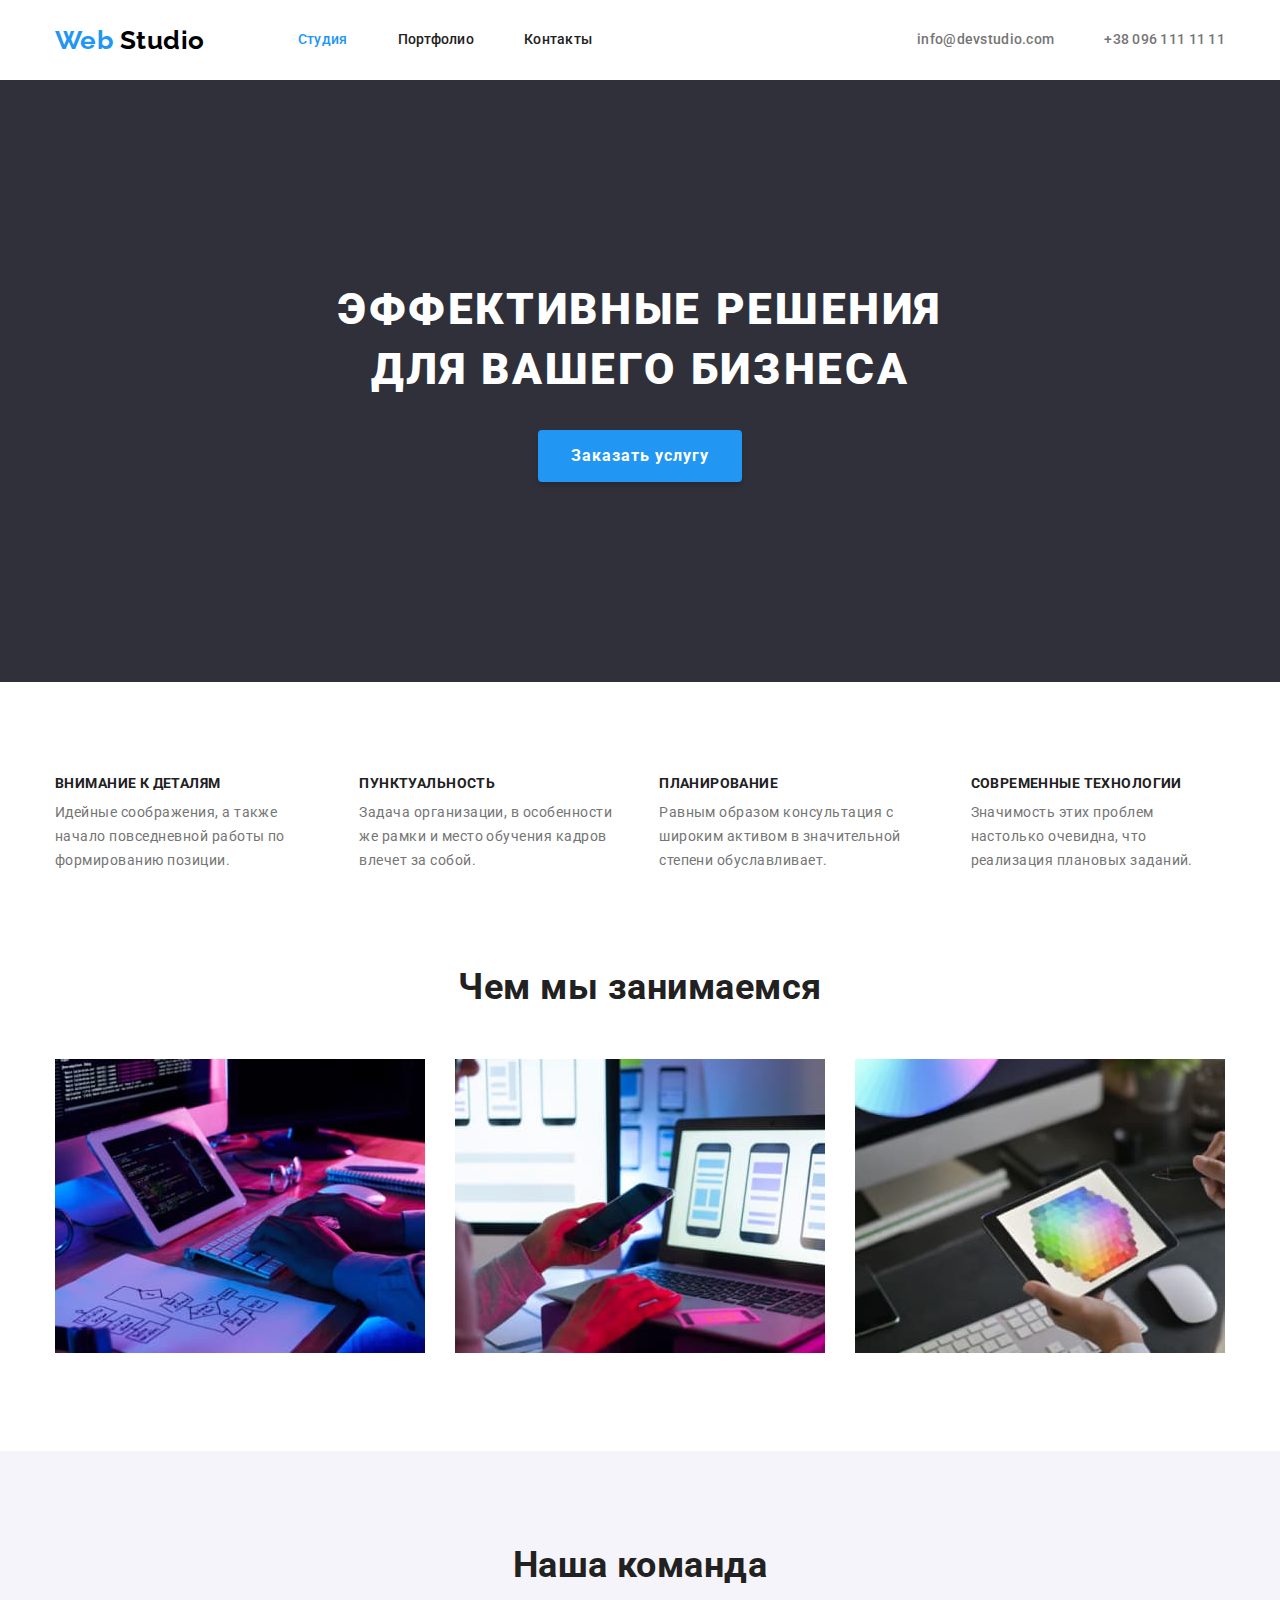
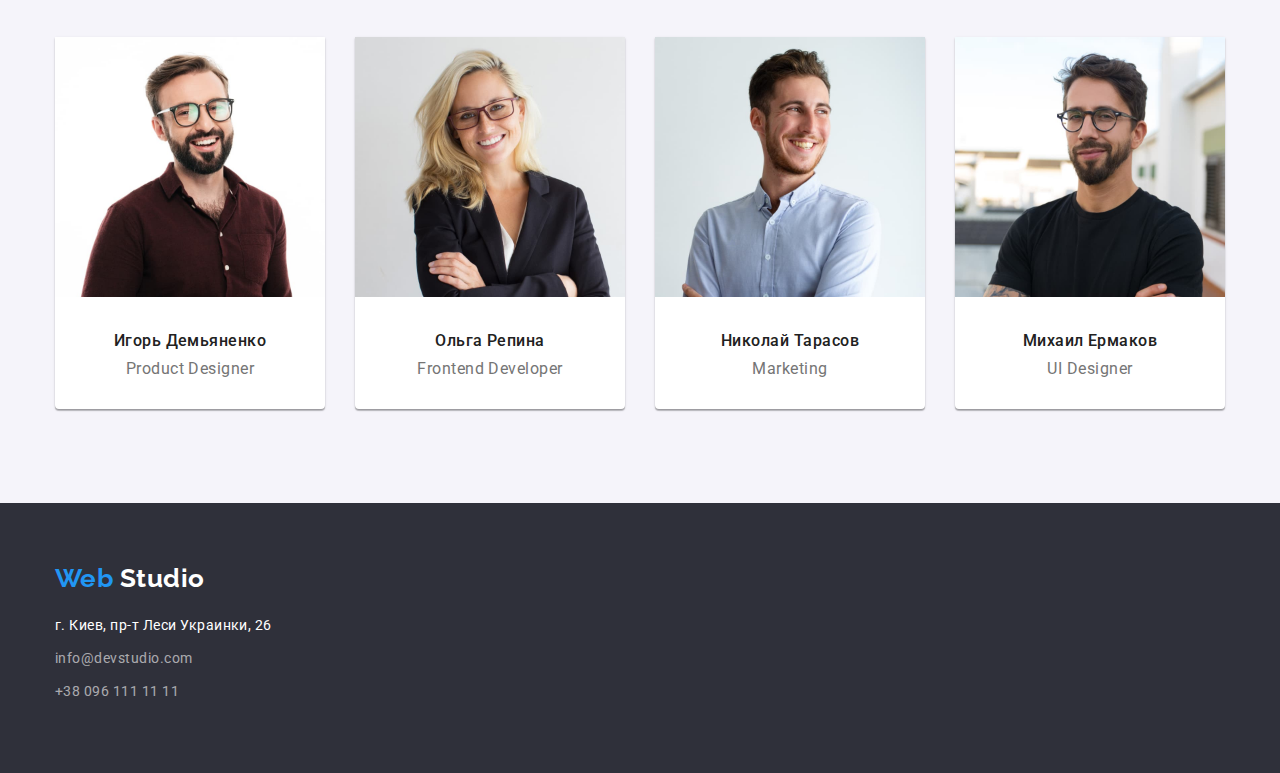
==== index.html @ 618e2d85 "Добавляет файлы с 3ДЗ" ====
<!DOCTYPE html>
<html lang="ru">
  <head>
    <meta charset="UTF-8" />
    <meta name="viewport" content="width=device-width, initial-scale=1.0" />
    <title>Document</title>
    <link href="https://fonts.googleapis.com/css2?family=Raleway:wght@700&family=Roboto:wght@400;500;700;900&display=swap"
      rel="stylesheet">
    <link rel="stylesheet" href="https://cdnjs.cloudflare.com/ajax/libs/modern-normalize/1.0.0/modern-normalize.min.css" />
    <link rel="stylesheet" href="./CSS/styles.CSS">
  </head>
  <body class="page">
    <header class="header">
      <div class="header-container">
        <nav class="nav">
          <a href="./index.html "class="logo-header"> <span class="logo-top">Web</span> Studio</a>
          <ul class="site-nav">
            <li class="item"><a href="./index.html" class="nav-link current">Студия</a></li>
            <li class="item"><a href="./portfolio.html" class="nav-link">Портфолио</a></li>
            <li class="item"><a href="#contacts" class="nav-link">Контакты</a></li>
          </ul>
        </nav>
        <ul class="contact-link">
          <li class="item"><a href="mailto:info@devstudio.com" class="link">info@devstudio.com</a></li>
          <li class="item"><a href="tel:+380961111111" class="link">+38 096 111 11 11</a></li>
        </ul>
      </div>
    </header>
    <main>
      <section class="hero">
        <div class="container">
          <h1 class="hero-title">Эффективные решения<br/>
           для вашего бизнеса
          </h1>
          <a class="hero-button" href ="#">Заказать услугу</a>
        </div>
      </section>

      <section class="section-advantages">
        <div class="container">
        <ul class="feature-list">
          <li class="list">
            <h3 class="advantages">Внимание к деталям</h3>
            <p class="description">
              Идейные соображения, а также начало повседневной работы по
              формированию позиции.
            </p>
          </li>
          <li class="list">
            <h3 class="advantages">Пунктуальность</h3>
            <p class="description">
              Задача организации, в особенности же рамки и место обучения кадров
              влечет за собой.
            </p>
          </li>
          <li class="list">
            <h3 class="advantages">Планирование</h3>
            <p class="description">
              Равным образом консультация с широким активом в значительной
              степени обуславливает.
            </p>
          </li>
          <li class="list">
            <h3 class="advantages">Современные технологии</h3>
            <p class="description">
              Значимость этих проблем настолько очевидна, что реализация
              плановых заданий.
            </p>
          </li>
        </ul>
        </div>
      </section>
      <section class="what-we-do">
        <div class="container">
          <h2 class="our-work">Чем мы занимаемся</h2>
          <ul class="what-we-do-list">
            <li class="do-list"><img src="images/box1.jpg" alt="" width="370" /></li>
            <li class="do-list"><img src="images/box2.jpg" alt="" width="370" /></li>
            <li class="do-list"><img src="images/box3.jpg" alt="" width="370" /></li>
          </ul>
        </div>
      </section>
      <section class="section">
        <div class="container">
          <h2 class="our-team">Наша команда</h2>
          <ul class="team-list">
            <li class="list-item">
              <img src="images/img1.jpg" alt="" width="270" />
              <h2 class="name">Игорь Демьяненко</h2>
              <p lang="en" class="occupation">Product Designer</p>
            </li>
            <li class="list-item">
              <img src="images/img2.jpg" alt="" width="270" />
              <h2 class="name">Ольга Репина</h2>
              <p lang="en" class="occupation">Frontend Developer</p>
            </li>
            <li class="list-item">
              <img src="images/img3.jpg" alt="" width="270" />
              <h2 class="name">Николай Тарасов</h2>
              <p lang="en" class="occupation" >Marketing</p>
            </li>
            <li class="list-item">
              <img src="images/img4.jpg" alt="" width="270" />
              <h2 class="name">Михаил Ермаков</h2>
              <p lang="en" class="occupation">UI Designer</p>
            </li>
          </ul>
        </div>
      </section>
    </main>
    <footer class="footer">
      <div class="container">
        <a href="./index.html" class="logo-footer"> <span class="logo-top">Web</span> Studio</a>
        <address id="contacts">
          <ul class="contacts">
            <li class="contacts-list">
              <a class="location"
                href="https://goo.gl/maps/aVtXi99z7HmTE2qQ6"
                target="_blank"
                rel="noopener noreferer"
                >г. Киев, пр-т Леси Украинки, 26
              </a>
            </li>
            <li class="contacts-list"><a href="mailto:info@devstudio.com"class="link">info@devstudio.com</a></li>
            <li class="contacts-list"><a href="tel:+380961111111"class="link">+38 096 111 11 11</a></li>
          </ul>
          </div>
        </address>
    </footer>
  </body>
</html>
---- CSS/styles.CSS ----
/* цвет основного текста #212121*/
/* вторичный цвет #757575 */
/*белый #FFFFFF*/
/*акцент #2196F3; #000000; rgba(255, 255, 255, 0.6);*/
/* основной цвет фона #e5e5e5*/
/* вторичный цвет фона #2F303A; #F5F4FA; #FFFFFF */
/* body */
:root {
  --primary-text-color: #212121;
  --title-text-color: #757575;
  --accent-text-first: #2196f3;
  --accent-text-second: #000000;
  --accent-text-third: rgba(255, 255, 255, 0.6);
  --primari-background-color: #e5e5e5;
  --title-background-color: #2f303a;
  --accent-background-color: #f5f4fa;
  --wite: #ffffff;
}
html {
  box-sizing: border-box;
}

*,
*::before,
*::after {
  box-sizing: inherit;
}
h1,
h2,
h3,
h4,
h5,
h6 {
  color: var(--primary-text-color);
  font-weight: 700;
  margin-top: 0;
  margin-bottom: 0;
}

a {
  text-decoration: none;
}
ul {
  list-style: none;
  padding: 0;
  padding-inline-start: 0px;
  margin-top: 0px;
  margin-bottom: 0px;
}

li {
  padding-inline-start: 0px;
  list-style-type: none;
}

p {
  margin-top: 0;
  margin-bottom: 0;
}

/* body */

.page {
  background-color: var(--wite);
  color: var(--primary-text-color);
  font-family: Roboto, sans-serif;
  letter-spacing: 0.03em;
}

/* header */

.header {
  background-color: var(--wite);
}
.header-container,
.container {
  margin-left: auto;
  margin-right: auto;
  width: 1200px;
  padding-left: 15px;
  padding-right: 15px;
}
.header-container {
  display: flex;
  align-items: center;
}

.nav {
  display: flex;
  align-items: center;
}
/* logo header */

.logo-header {
  display: inline-block;
  color: var(--accent-text-second);
  font-family: Raleway, sans-serif;
  font-weight: 700;
  font-size: 26px;
  line-height: 1.19;
  text-decoration: none;
}
.logo-top {
  color: var(--accent-text-first);
}
.site-nav,
.contact-link {
  font-family: Roboto;
  font-weight: 500;
  font-size: 14px;
  line-height: 1.14;
  letter-spacing: 0.02em;
}

.site-nav {
  display: flex;
  margin-left: 93px;
}
.site-nav .item {
}
.site-nav .item + .item {
  margin-left: 50px;
}
.site-nav a:hover,
.site-nav a:focus {
  color: var(--accent-text-first);
}

.nav-link {
  color: var(--primary-text-color);
  padding-top: 32px;
  padding-bottom: 32px;
  display: block;
}

.nav-link.current {
  color: var(--accent-text-first);
}
.contact-link {
  display: flex;
  margin-left: auto;
}
.contact-link .item + .item {
  margin-left: 50px;
}
.contact-link .link {
  color: var(--title-text-color);
  text-decoration: none;
}
.contact-link a:hover,
.contact-link a:focus {
  color: var(--accent-text-first);
}
/* hero */
.hero,
.footer {
  background-color: var(--title-background-color);
}
.hero {
  margin-top: 0px;
  text-align: center;
}
.hero-title,
.hero-button {
  color: var(--wite);
  text-align: center;
}
.hero-title {
  font-family: Roboto;
  font-weight: 900;
  font-size: 44px;
  line-height: 1.36;
  letter-spacing: 0.06em;
  text-transform: uppercase;
  margin-bottom: 30px;
  padding-top: 200px;
}
.hero-button {
  display: inline-block;
  background-color: var(--accent-text-first);
  font-family: Roboto;
  font-weight: 700;
  font-size: 16px;
  line-height: 1.87;
  letter-spacing: 0.06em;
  min-width: 200px;
  padding: 10px 32px;
  margin-bottom: 200px;
  border: 1px solid transparent;
  box-shadow: 0px 4px 4px rgba(0, 0, 0, 0.15);
  border-radius: 4px;
}
.hero-button:hover,
.hero-button:focus {
}
/* section */

/* section advantages */
.section-advantages{
  padding-top: 94px;
  padding-bottom: 94px;
}
p {
  color: var(--title-text-color);
}
.feature-list {
  display: flex;
}
.list {
  margin-right: 30px;
}
.list:last-child {
  margin-right: 0px;
}
.advantages {
  font-family: Roboto;
  font-weight: 700;
  font-size: 14px;
  line-height: 1.14;
  letter-spacing: 0.03em;
  text-transform: uppercase;
  margin-top: 0;
  margin-bottom: 10px;
}
.description {
  font-family: Roboto;
  font-weight: 400;
  font-size: 14px;
  line-height: 1.71;
  margin-top: 0;
  margin-bottom: 0;
}
/* section what-we-do */
.what-we-do{
  padding-bottom: 94px ;
}
.what-we-do-list {
  display: flex;
}
.do-list {
  margin-right: 30px;
}
.do-list:last-child {
  margin-right: 0px;
}
/* our-team */
.section {
  background-color: var(--accent-background-color);
  padding-top: 94px;
  padding-bottom: 94px;
}
.our-work,
.our-team {
  font-family: Roboto;
  font-weight: 700;
  font-size: 36px;
  line-height: 1.16;
  text-align: center;
  margin-bottom: 50px;
}

.team-list {
  display: flex;
}
.list-item {
  margin-right: 30px;
  text-align: center;
  background-color: var(--wite);
  box-shadow: 0px 1px 3px rgba(0, 0, 0, 0.12), 0px 1px 1px rgba(0, 0, 0, 0.14),
    0px 2px 1px rgba(0, 0, 0, 0.2);
  border-radius: 0px 0px 4px 4px;
}
.team-list:last-child {
  margin-right: 0px;
}
.name {
  font-family: Roboto;
  font-weight: 500;
  font-size: 16px;
  line-height: 1.18;
  padding-top: 30px;
  margin-bottom: 10px;

}
.occupation {
  font-family: Roboto;
  font-weight: 400;
  font-size: 16px;
  line-height: 1.18;
  margin-bottom: 30px;
}

/* footer */
.footer{
  padding-top: 60px;
  padding-bottom: 60px;
}
.logo-footer,
.location {
  color: var(--wite);
  text-decoration: none;
}
.logo-footer {
  font-family: Raleway;
  font-weight: 700;
  font-size: 26px;
  line-height: 1.19;
  display: block;
  margin-bottom: 20px;
}
.contacts-list {
  margin-bottom: 9px;
}
.contacts:last-child {
  margin-bottom: 0px;
}
.contacts {
  font-family: Roboto;
  font-style: normal;
  font-weight: 400;
  font-size: 14px;
  line-height: 1.71;
}
.link {
  color: var(--accent-text-third);
  text-decoration: none;
}
/* Портфолио */

.portfolio {
  padding-top: 100px;
  border-top: 1px solid #ececec;
}
.portfolio-title {
  display: none;
}
.portfolio-nav-list {
  display: flex;
  margin-bottom: 56px;
  justify-content: center;

}

button,
button:active,
button:focus {
  outline: none;
  border: none;
}

.portfolio-nav-list button:hover,
.portfolio-nav-list button:focus {
  background-color: var(--accent-text-first);
  color: var(--wite);
  box-shadow: 0px 3px 1px rgba(0, 0, 0, 0.1), 0px 1px 2px rgba(0, 0, 0, 0.08),
    0px 2px 2px rgba(0, 0, 0, 0.12);
  border-radius: 4px;
}
.portfolio-nav-list .list-btn + .list-btn {
  margin-left: 8px;
}

.portfolio-btn {
  font-family: Roboto, sans-serif;
  font-weight: 500;
  font-size: 16px;
  line-height: 1.62em;
  text-align: center;
  letter-spacing: 0.03em;
  background-color: var(--accent-background-color);
  padding: 6px 22px;
  border-radius: 4%;
}
/* work-examples */
.work-examples {
  display: flex;
  flex-wrap: wrap;
  mar
}
.item-work {
  width: 370px;
  margin-right: 30px;
  margin-bottom: 30px;
  background-color: var(--wite);
  border: 1px solid #eeeeee;
  box-sizing: border-box;
}
.item-work:nth-child(3n) {
  margin-right: 0px;
}
.item-work:nth-last-child(-n + 3) {
  margin-bottom: 94px;
}
.option-container{
  padding-top: 20px;
  padding-left: 24px;
  padding-bottom: 20px;
}

.option-name {
  font-family: Roboto;
  font-weight: 700;
  font-size: 18px;
  line-height: 2;
  letter-spacing: 0.06em;
  margin-bottom: 4px;
}
.option {
  font-family: Roboto;
  font-weight: 400;
  font-size: 16px;
  line-height: 1.87;


  color: var(--title-text-color);
}
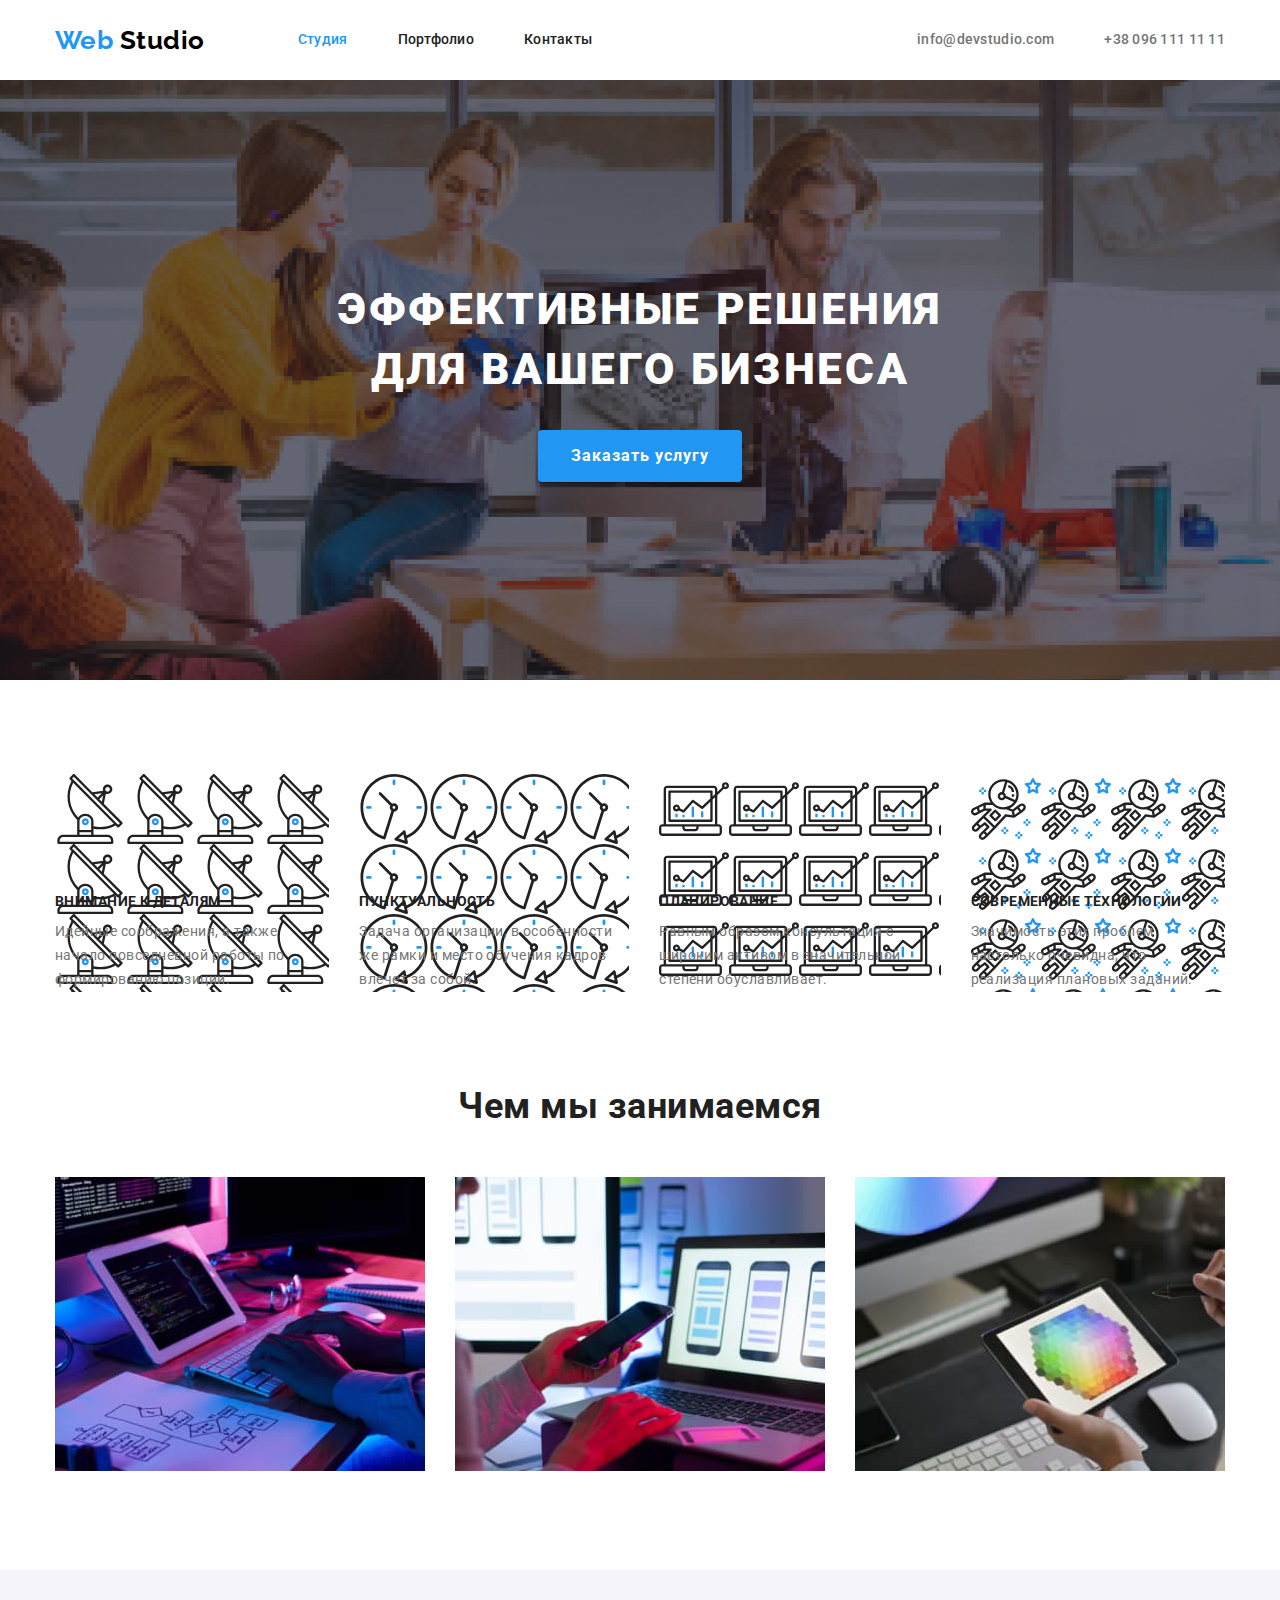
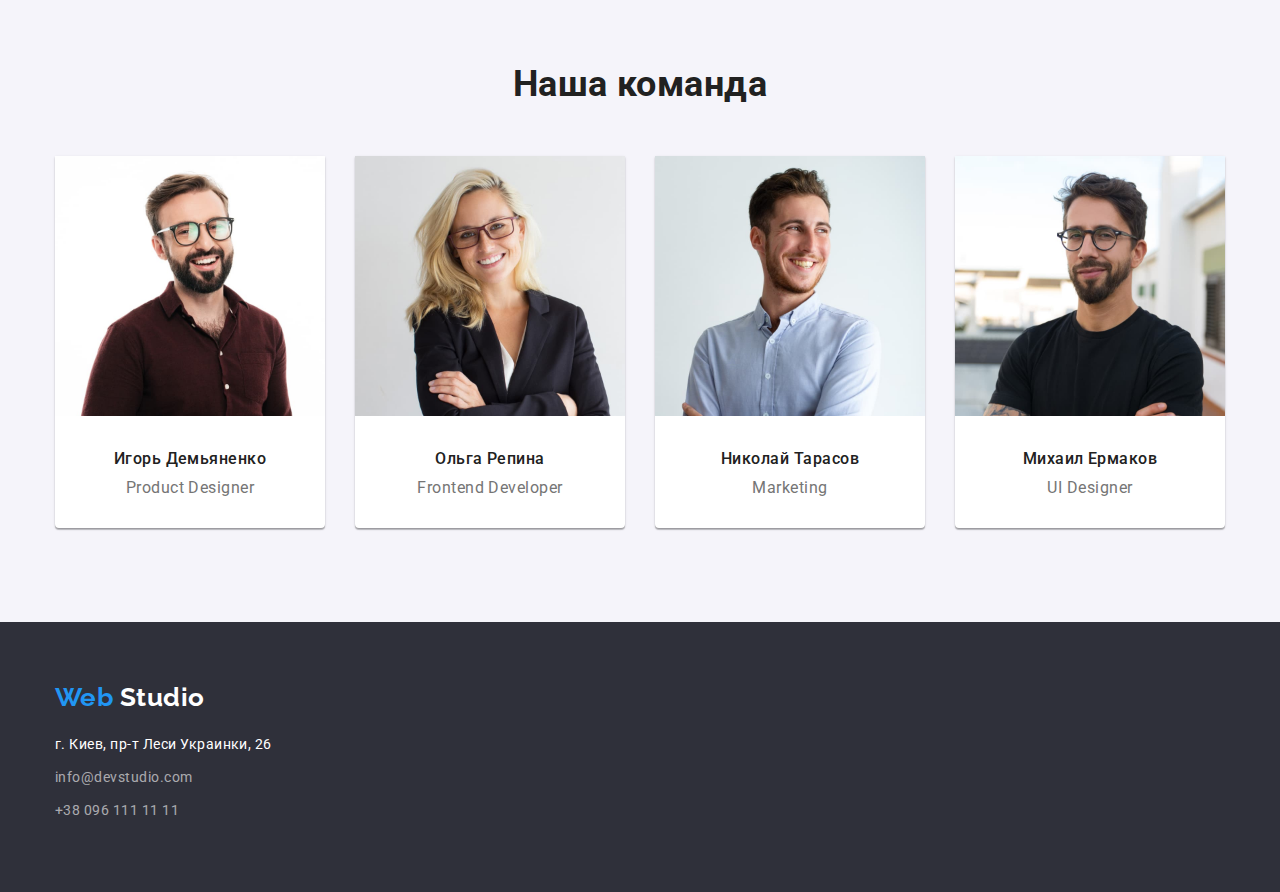
==== commit 3b1898cf: "Добавляет иконки под героем" ====
--- a/index.html
+++ b/index.html
@@ -28,7 +28,7 @@
     </header>
     <main>
       <section class="hero">
-        <div class="container">
+        <div class="overlay">
           <h1 class="hero-title">Эффективные решения<br/>
            для вашего бизнеса
           </h1>
@@ -38,36 +38,36 @@
 
       <section class="section-advantages">
         <div class="container">
-        <ul class="feature-list">
-          <li class="list">
-            <h3 class="advantages">Внимание к деталям</h3>
-            <p class="description">
-              Идейные соображения, а также начало повседневной работы по
-              формированию позиции.
-            </p>
-          </li>
-          <li class="list">
-            <h3 class="advantages">Пунктуальность</h3>
-            <p class="description">
-              Задача организации, в особенности же рамки и место обучения кадров
-              влечет за собой.
-            </p>
-          </li>
-          <li class="list">
-            <h3 class="advantages">Планирование</h3>
-            <p class="description">
-              Равным образом консультация с широким активом в значительной
-              степени обуславливает.
-            </p>
-          </li>
-          <li class="list">
-            <h3 class="advantages">Современные технологии</h3>
-            <p class="description">
-              Значимость этих проблем настолько очевидна, что реализация
-              плановых заданий.
-            </p>
-          </li>
-        </ul>
+          <ul class="feature-list">
+            <li class="list icon-antenna">
+              <h3 class="advantages">Внимание к деталям</h3>
+              <p class="description">
+                Идейные соображения, а также начало повседневной работы по
+                формированию позиции.
+              </p>
+            </li>
+            <li class="list icon-clock">
+              <h3 class="advantages">Пунктуальность</h3>
+              <p class="description">
+                Задача организации, в особенности же рамки и место обучения кадров
+                влечет за собой.
+              </p>
+            </li>
+            <li class="list icon-diagram">
+              <h3 class="advantages">Планирование</h3>
+              <p class="description">
+                Равным образом консультация с широким активом в значительной
+                степени обуславливает.
+              </p>
+            </li>
+            <li class="list icon-astronaut">
+              <h3 class="advantages">Современные технологии</h3>
+              <p class="description">
+                Значимость этих проблем настолько очевидна, что реализация
+                плановых заданий.
+              </p>
+            </li>
+          </ul>
         </div>
       </section>
       <section class="what-we-do">
--- a/CSS/styles.CSS
+++ b/CSS/styles.CSS
@@ -152,6 +152,22 @@
   color: var(--accent-text-first);
 }
 /* hero */
+.overlay{
+  height: 600px;
+  max-width: 1600px;
+  margin-left: auto;
+  margin-right: auto;
+  background-image: linear-gradient(
+    to right,
+   rgba(47, 48, 58, 0.4),
+   rgba(47, 48, 58, 0.4)
+  ),
+  url(../images/Img\ hero.jpg);
+  background-size: cover;
+  background-repeat: no-repeat;
+  background-position: center;
+  
+ }
 .hero,
 .footer {
   background-color: var(--title-background-color);
@@ -208,7 +224,30 @@
 }
 .list {
   margin-right: 30px;
-}
+
+}
+.list::before{
+  content: "";
+  display: block;
+  height: 120px;
+  background-repeat: no-repeat;
+  background-position: center;
+  background-color: var(--accent-background-color: #f5f4fa;)
+
+}
+.icon-antenna{
+  background-image: url(../images/antenna\ 1.svg);
+}
+.icon-clock{
+ background-image: url(../images/clock\ 1.svg);
+}
+.icon-diagram{
+ background-image: url(../images/diagram\ 1.svg);
+}
+.icon-astronaut{
+ background-image: url(../images/astronaut\ 1.svg);
+}
+
 .list:last-child {
   margin-right: 0px;
 }
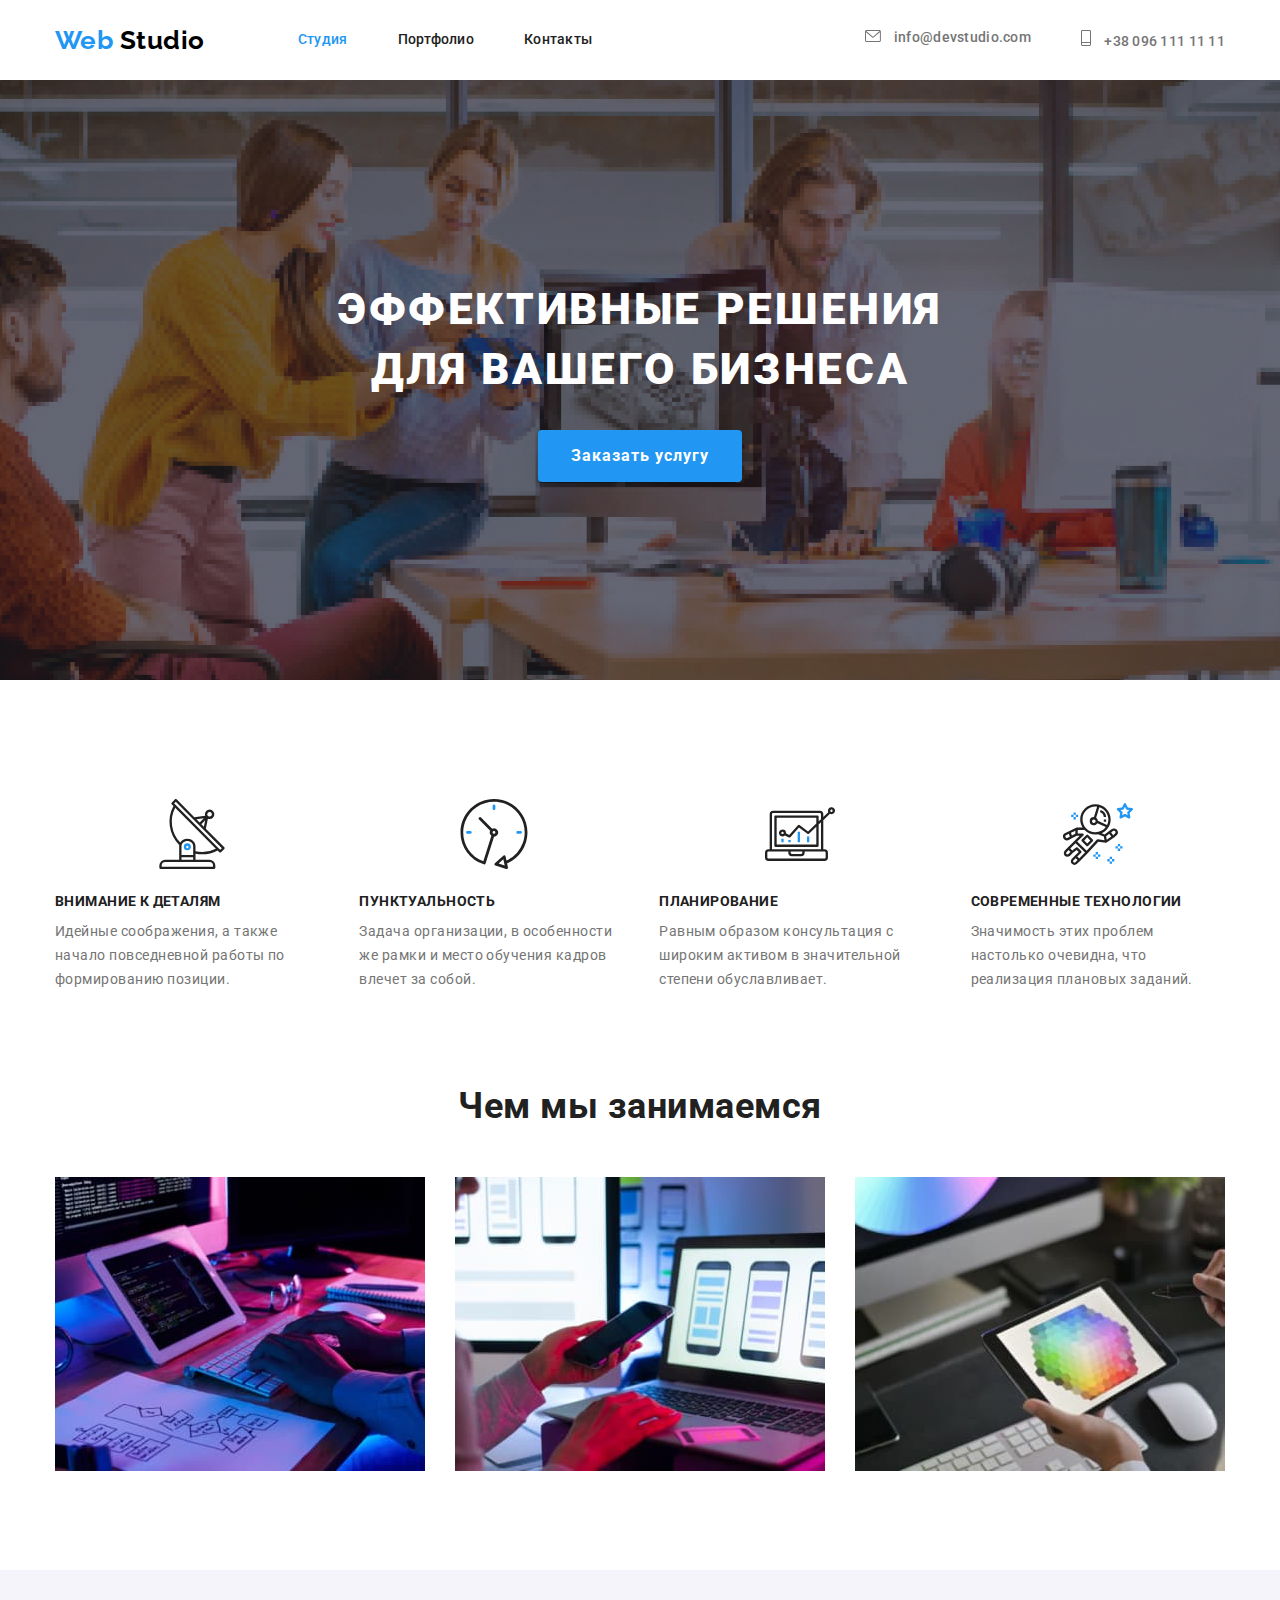
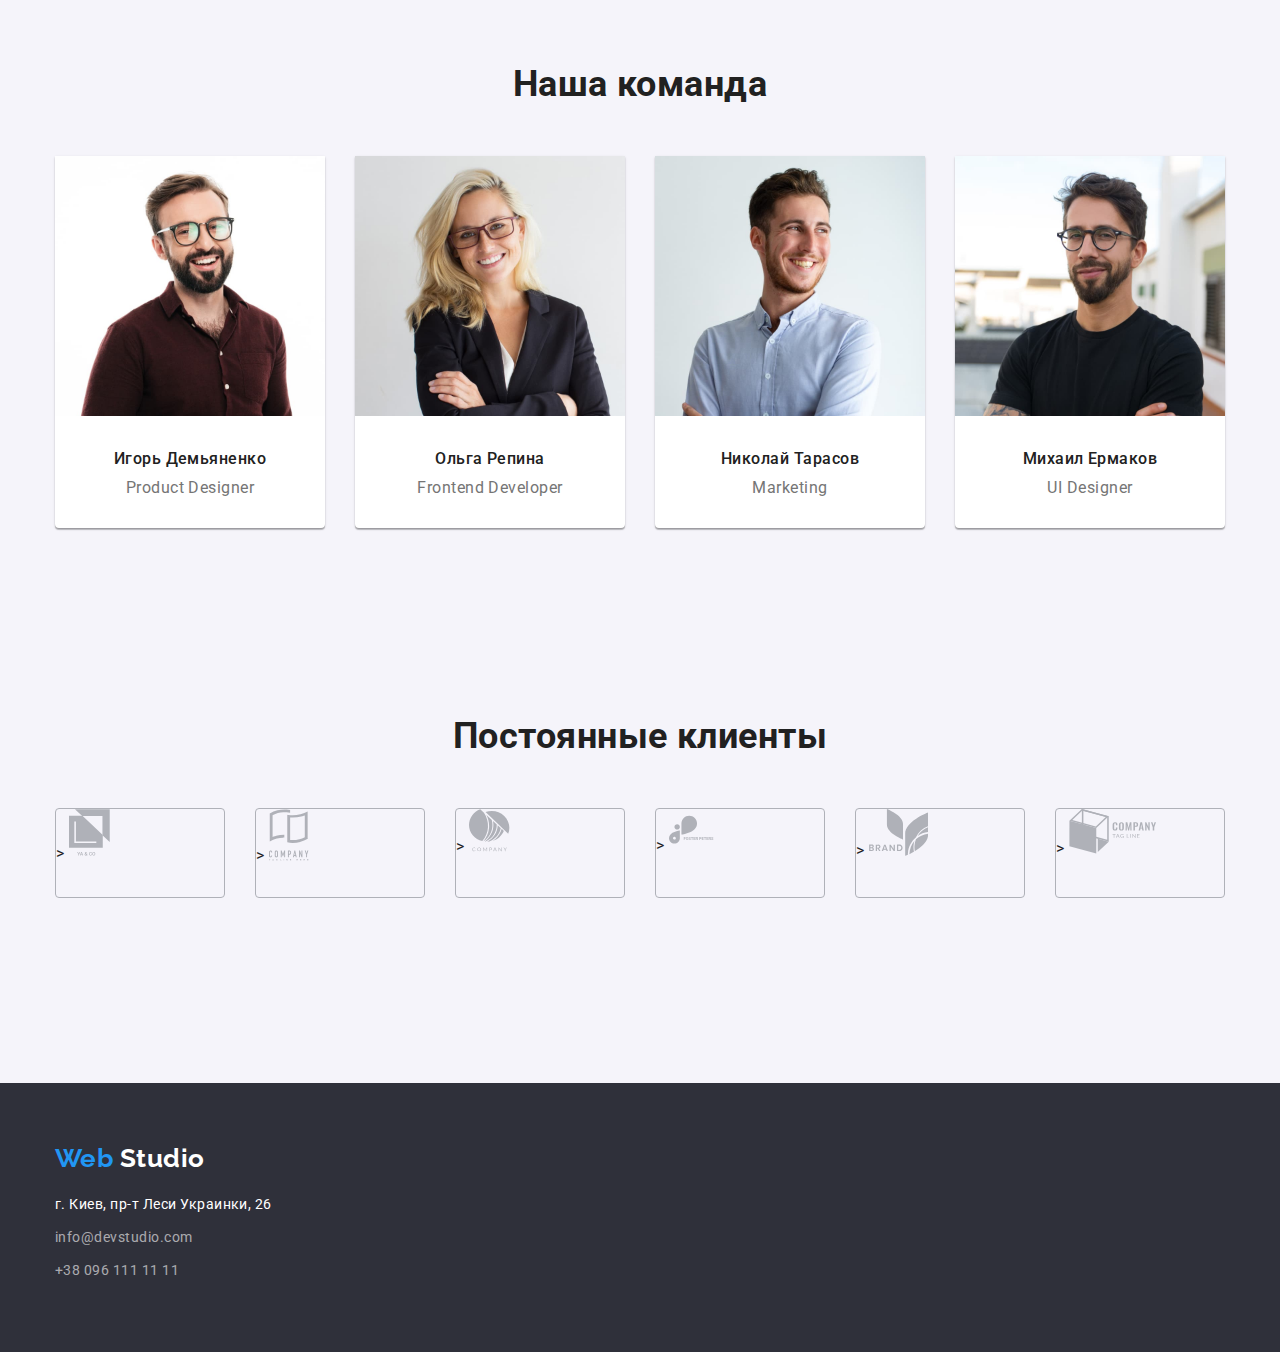
==== commit c55c1133: "Добавляет иконки в клиенты" ====
--- a/index.html
+++ b/index.html
@@ -21,8 +21,24 @@
           </ul>
         </nav>
         <ul class="contact-link">
-          <li class="item"><a href="mailto:info@devstudio.com" class="link">info@devstudio.com</a></li>
-          <li class="item"><a href="tel:+380961111111" class="link">+38 096 111 11 11</a></li>
+          <li class="item">            
+            <a
+             href="mailto:info@devstudio.com" class="link">
+              <svg class="icon-header" width="16" height="12">
+                <use href="./images/sprite.svg#icon-envelope">
+                </use>
+              </svg>
+              info@devstudio.com
+            </a>
+          </li>
+          <li class="item">
+            <a href="tel:+380961111111" class="link">
+            <svg class="icon-header" width="10" height="16">
+              <use href="./images/sprite.svg#icon-Vector">
+              </use>
+            </svg>
+              +38 096 111 11 11</a>
+            </li>
         </ul>
       </div>
     </header>
@@ -107,6 +123,49 @@
           </ul>
         </div>
       </section>
+      <section class="section">
+        <div class="container">
+          <h2 class="clients">Постоянные клиенты</h2>
+          <ul class="list-clients">
+            <li class="svg-clients">><a href="" target="_blank" rel="noopener norefer"class="linc-clients"> 
+              <svg width="45" height="50" class="icon-clients">
+              <use href="./images/sprite.svg#icon-logo1"></use>
+              </svg></a>
+            </li>
+            <li class="svg-clients">><a href="" target="_blank" rel="noopener norefer" class="linc-clients">
+              <svg width="40"
+                height="52" class="icon-clients">
+                <use href="./images/sprite.svg#icon-logo2"></use>
+              </svg></a>
+            </li>
+            <li class="svg-clients">><a href="" target="_blank" rel="noopener norefer" class="linc-clients"> 
+              <svg width="41"
+                height="43" class="icon-clients">
+                <use href="./images/sprite.svg#icon-logo3"></use>
+              </svg></a>
+            </li>
+            <li class="svg-clients">><a href="" target="_blank" rel="noopener norefer" class="linc-clients">
+              <svg width="53"
+                height="42" class="icon-clients">
+                <use href="./images/sprite.svg#icon-logo4"></use>
+              </svg></a>
+            </li>
+            <li class="svg-clients">><a href="" target="_blank" rel="noopener norefer" class="linc-clients"> 
+              <svg width="59"
+                height="47" class="icon-clients">
+                <use href="./images/sprite.svg#icon-logo5"></use>
+              </svg></a>
+            </li>
+            <li class="svg-clients">><a href="" target="_blank" rel="noopener norefer" class="linc-clients"> 
+              <svg width="88"
+                height="45" class="icon-clients">
+                <use href="./images/sprite.svg#icon-logo6"></use>
+              </svg></a>
+            </li>
+
+          </ul>
+        </div>
+      </section>
     </main>
     <footer class="footer">
       <div class="container">
--- a/CSS/styles.CSS
+++ b/CSS/styles.CSS
@@ -15,6 +15,7 @@
   --title-background-color: #2f303a;
   --accent-background-color: #f5f4fa;
   --wite: #ffffff;
+  --icon-color: #afb1b8;
 }
 html {
   box-sizing: border-box;
@@ -121,8 +122,8 @@
 .site-nav .item + .item {
   margin-left: 50px;
 }
-.site-nav a:hover,
-.site-nav a:focus {
+.site-nav .icon-header a:hover,
+.site-nav .icon-header a:focus {
   color: var(--accent-text-first);
 }
 
@@ -151,6 +152,25 @@
 .contact-link a:focus {
   color: var(--accent-text-first);
 }
+.icon-header{
+  margin-right: 10px;
+  fill: var(--title-text-color);
+  
+}
+.link:hover .icon-header,
+.link:focus.icon-header{
+  fill: var(--accent-text-first);
+}
+/* .contacts-item:hover .contacts-item-svg,
+.contacts-item:focus .contacts-item-svg {
+fill: var(--accent-cl);
+}
+.contacts-item:hover,
+.contacts-item:focus {
+border-color: var(--accent-cl);
+} (edited)  */
+
+
 /* hero */
 .overlay{
   height: 600px;
@@ -235,16 +255,16 @@
   background-color: var(--accent-background-color: #f5f4fa;)
 
 }
-.icon-antenna{
+.icon-antenna::before{
   background-image: url(../images/antenna\ 1.svg);
 }
-.icon-clock{
+.icon-clock::before{
  background-image: url(../images/clock\ 1.svg);
 }
-.icon-diagram{
+.icon-diagram::before{
  background-image: url(../images/diagram\ 1.svg);
 }
-.icon-astronaut{
+.icon-astronaut::before{
  background-image: url(../images/astronaut\ 1.svg);
 }
 
@@ -289,7 +309,8 @@
   padding-bottom: 94px;
 }
 .our-work,
-.our-team {
+.our-team,
+.clients {
   font-family: Roboto;
   font-weight: 700;
   font-size: 36px;
@@ -328,6 +349,30 @@
   line-height: 1.18;
   margin-bottom: 30px;
 }
+/* clients */
+.list-clients{
+  display: flex;
+  list-style: none;
+}
+.svg-clients{
+align-items: center;
+justify-content: center;
+width: 170px;
+height: 90px;
+margin-bottom: 91px;
+margin-right: 30px;
+border: 1px solid var(--icon-color);
+border-radius: 4px;
+box-sizing: border-box;
+}
+.svg-clients:last-child {
+  margin-right: 0px;
+}
+.icon-clients{
+  fill: var(--icon-color);
+  background-position: center;
+}
+
 
 /* footer */
 .footer{
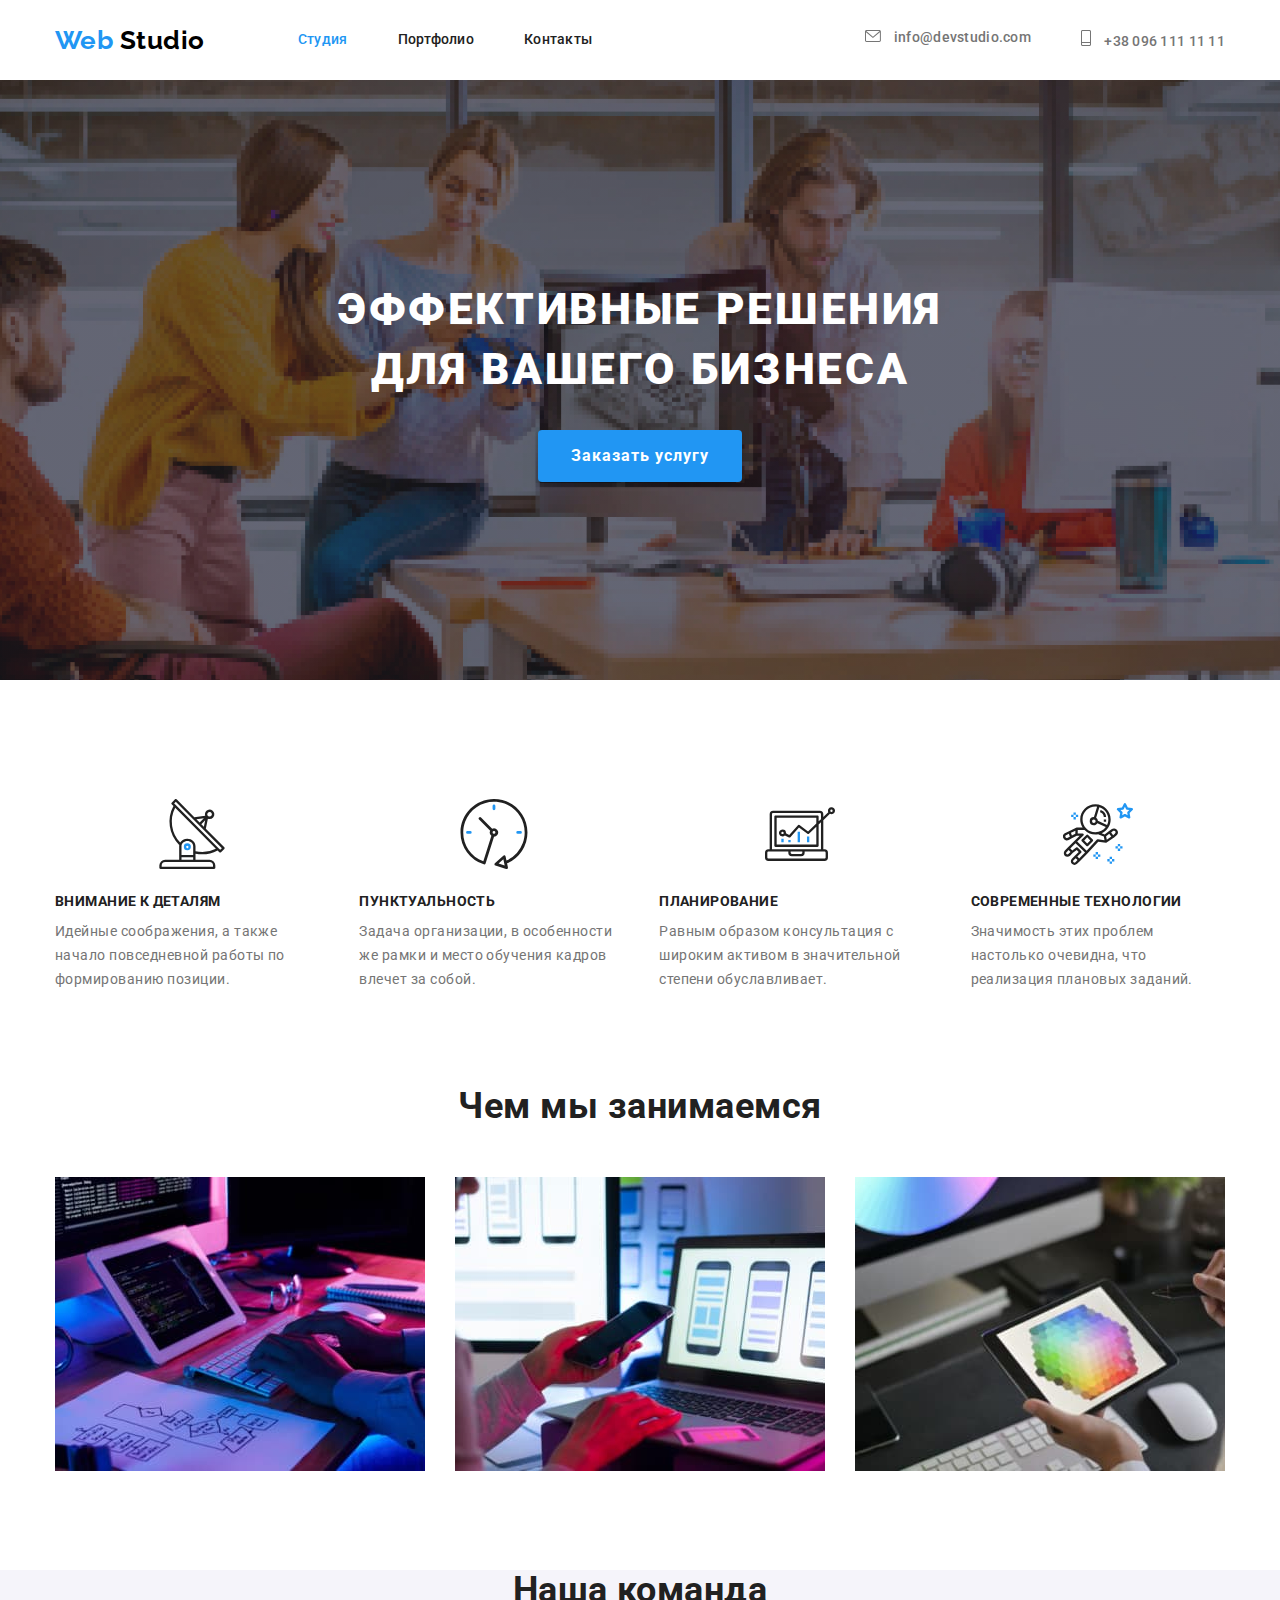
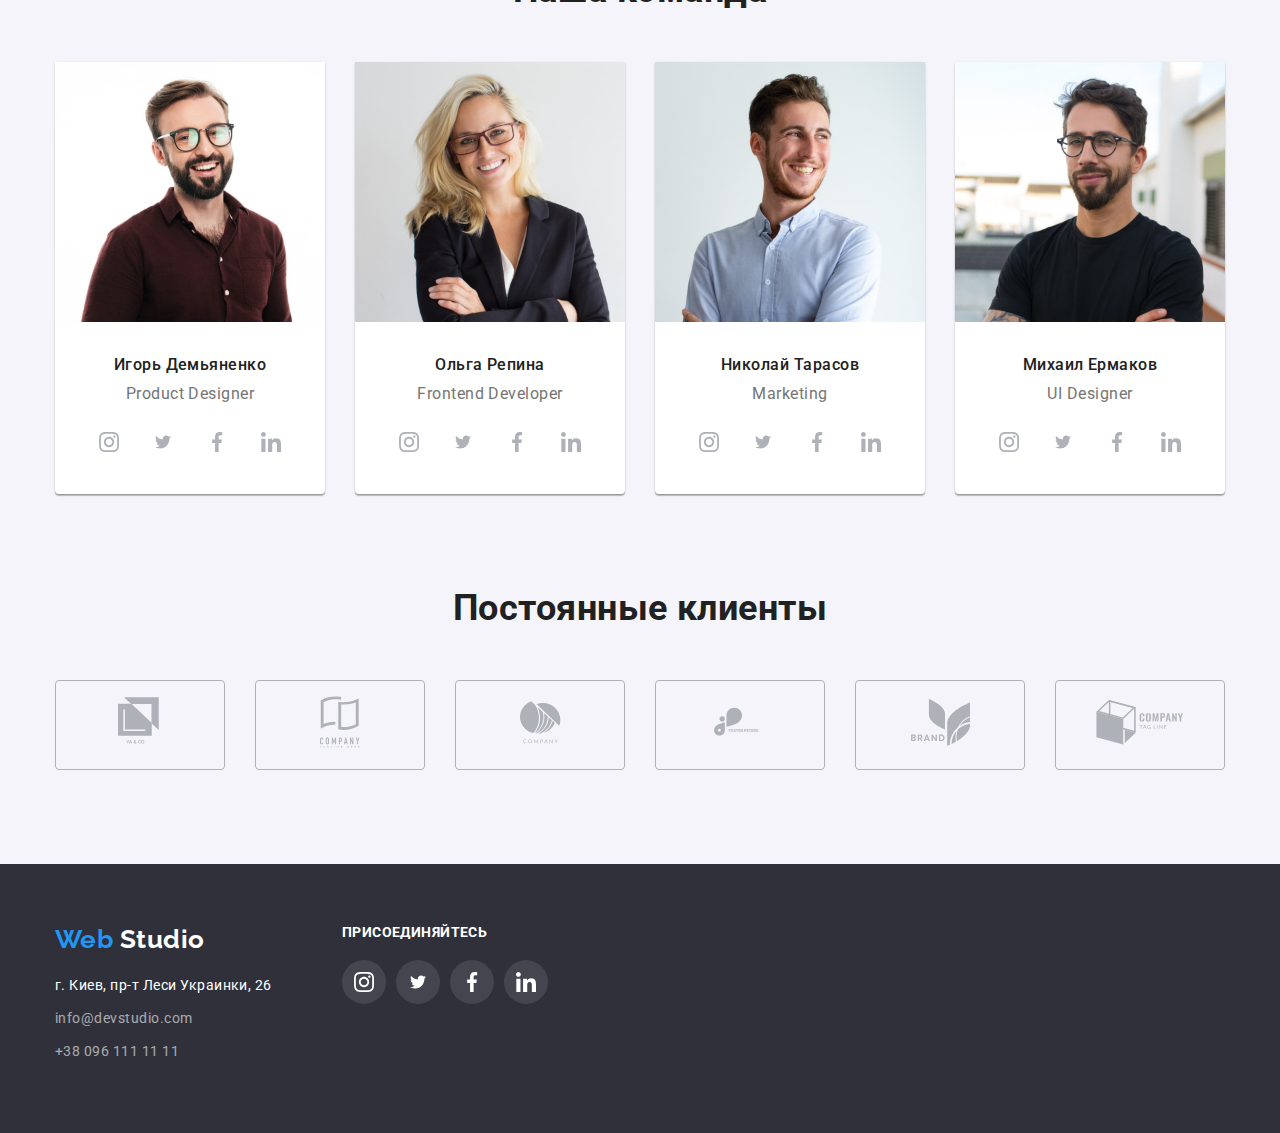
==== commit b921478c: "Дз 4 до проверки" ====
--- a/index.html
+++ b/index.html
@@ -104,21 +104,122 @@
               <img src="images/img1.jpg" alt="" width="270" />
               <h2 class="name">Игорь Демьяненко</h2>
               <p lang="en" class="occupation">Product Designer</p>
+              <ul class="social-links">
+                <li class="social-link"><a class="icon-link instagram" href="https://www.instagram.com/" target="_blank"
+                    rel="noopener noreferrer Nofollow">
+                    <svg class="social-icon instagram-icon">
+                      <use href='./images/sprite.svg#icon-instagram' />
+                    </svg></a></li>
+                <li class="social-link"><a class="icon-link twitter" href="https://www.twitter.com/" target="_blank"
+                    rel="noopener noreferrer Nofollow">
+                    <svg class="social-icon twitter-icon">
+                      <use href='./images/sprite.svg#icon-twitter' />
+                    </svg>
+                  </a></li>
+                <li class="social-link"><a class="icon-link facebook" href="https://www.facebook.com/" target="_blank"
+                    rel="noopener noreferrer Nofollow">
+                    <svg class="social-icon facebook-icon">
+                      <use href='./images/sprite.svg#icon-facebook' />
+                    </svg>
+                  </a></li>
+                <li class="social-link"><a class="icon-link linkedin" href="https://www.linkedin.com/" target="_blank"
+                    rel="noopener noreferrer Nofollow">
+                    <svg class="social-icon linkedin-icon">
+                      <use href='./images/sprite.svg#icon-linkedin' />
+                    </svg>
+                  </a></li>
+              </ul>
+              
             </li>
             <li class="list-item">
               <img src="images/img2.jpg" alt="" width="270" />
               <h2 class="name">Ольга Репина</h2>
               <p lang="en" class="occupation">Frontend Developer</p>
+              <ul class="social-links">
+                <li class="social-link"><a class="icon-link instagram" href="https://www.instagram.com/" target="_blank"
+                    rel="noopener noreferrer Nofollow">
+                    <svg class="social-icon instagram-icon">
+                      <use href='./images/sprite.svg#icon-instagram' />
+                    </svg></a></li>
+                <li class="social-link"><a class="icon-link twitter" href="https://www.twitter.com/" target="_blank"
+                    rel="noopener noreferrer Nofollow">
+                    <svg class="social-icon twitter-icon">
+                      <use href='./images/sprite.svg#icon-twitter' />
+                    </svg>
+                  </a></li>
+                <li class="social-link"><a class="icon-link facebook" href="https://www.facebook.com/" target="_blank"
+                    rel="noopener noreferrer Nofollow">
+                    <svg class="social-icon facebook-icon">
+                      <use href='./images/sprite.svg#icon-facebook' />
+                    </svg>
+                  </a></li>
+                <li class="social-link"><a class="icon-link linkedin" href="https://www.linkedin.com/" target="_blank"
+                    rel="noopener noreferrer Nofollow">
+                    <svg class="social-icon linkedin-icon">
+                      <use href='./images/sprite.svg#icon-linkedin' />
+                    </svg>
+                  </a></li>
+              </ul>
             </li>
             <li class="list-item">
               <img src="images/img3.jpg" alt="" width="270" />
               <h2 class="name">Николай Тарасов</h2>
               <p lang="en" class="occupation" >Marketing</p>
+              <ul class="social-links">
+                <li class="social-link"><a class="icon-link instagram" href="https://www.instagram.com/" target="_blank"
+                    rel="noopener noreferrer Nofollow">
+                    <svg class="social-icon instagram-icon">
+                      <use href='./images/sprite.svg#icon-instagram' />
+                    </svg></a></li>
+                <li class="social-link"><a class="icon-link twitter" href="https://www.twitter.com/" target="_blank"
+                    rel="noopener noreferrer Nofollow">
+                    <svg class="social-icon twitter-icon">
+                      <use href='./images/sprite.svg#icon-twitter' />
+                    </svg>
+                  </a></li>
+                <li class="social-link"><a class="icon-link facebook" href="https://www.facebook.com/" target="_blank"
+                    rel="noopener noreferrer Nofollow">
+                    <svg class="social-icon facebook-icon">
+                      <use href='./images/sprite.svg#icon-facebook' />
+                    </svg>
+                  </a></li>
+                <li class="social-link"><a class="icon-link linkedin" href="https://www.linkedin.com/" target="_blank"
+                    rel="noopener noreferrer Nofollow">
+                    <svg class="social-icon linkedin-icon">
+                      <use href='./images/sprite.svg#icon-linkedin' />
+                    </svg>
+                  </a></li>
+              </ul>
             </li>
             <li class="list-item">
               <img src="images/img4.jpg" alt="" width="270" />
               <h2 class="name">Михаил Ермаков</h2>
               <p lang="en" class="occupation">UI Designer</p>
+              <ul class="social-links">
+                <li class="social-link"><a class="icon-link instagram" href="https://www.instagram.com/" target="_blank"
+                    rel="noopener noreferrer Nofollow">
+                    <svg class="social-icon instagram-icon">
+                      <use href='./images/sprite.svg#icon-instagram' />
+                    </svg></a></li>
+                <li class="social-link"><a class="icon-link twitter" href="https://www.twitter.com/" target="_blank"
+                    rel="noopener noreferrer Nofollow">
+                    <svg class="social-icon twitter-icon">
+                      <use href='./images/sprite.svg#icon-twitter' />
+                    </svg>
+                  </a></li>
+                <li class="social-link"><a class="icon-link facebook" href="https://www.facebook.com/" target="_blank"
+                    rel="noopener noreferrer Nofollow">
+                    <svg class="social-icon facebook-icon">
+                      <use href='./images/sprite.svg#icon-facebook' />
+                    </svg>
+                  </a></li>
+                <li class="social-link"><a class="icon-link linkedin" href="https://www.linkedin.com/" target="_blank"
+                    rel="noopener noreferrer Nofollow">
+                    <svg class="social-icon linkedin-icon">
+                      <use href='./images/sprite.svg#icon-linkedin' />
+                    </svg>
+                  </a></li>
+              </ul>
             </li>
           </ul>
         </div>
@@ -127,36 +228,36 @@
         <div class="container">
           <h2 class="clients">Постоянные клиенты</h2>
           <ul class="list-clients">
-            <li class="svg-clients">><a href="" target="_blank" rel="noopener norefer"class="linc-clients"> 
+            <li class="svg-clients"><a href="" target="_blank" rel="noopener norefer"class="linc-clients"> 
               <svg width="45" height="50" class="icon-clients">
               <use href="./images/sprite.svg#icon-logo1"></use>
               </svg></a>
             </li>
-            <li class="svg-clients">><a href="" target="_blank" rel="noopener norefer" class="linc-clients">
+            <li class="svg-clients"><a href="" target="_blank" rel="noopener norefer" class="linc-clients">
               <svg width="40"
                 height="52" class="icon-clients">
                 <use href="./images/sprite.svg#icon-logo2"></use>
               </svg></a>
             </li>
-            <li class="svg-clients">><a href="" target="_blank" rel="noopener norefer" class="linc-clients"> 
+            <li class="svg-clients"><a href="" target="_blank" rel="noopener norefer" class="linc-clients"> 
               <svg width="41"
                 height="43" class="icon-clients">
                 <use href="./images/sprite.svg#icon-logo3"></use>
               </svg></a>
             </li>
-            <li class="svg-clients">><a href="" target="_blank" rel="noopener norefer" class="linc-clients">
+            <li class="svg-clients"><a href="" target="_blank" rel="noopener norefer" class="linc-clients">
               <svg width="53"
                 height="42" class="icon-clients">
                 <use href="./images/sprite.svg#icon-logo4"></use>
               </svg></a>
             </li>
-            <li class="svg-clients">><a href="" target="_blank" rel="noopener norefer" class="linc-clients"> 
+            <li class="svg-clients"><a href="" target="_blank" rel="noopener norefer" class="linc-clients"> 
               <svg width="59"
                 height="47" class="icon-clients">
                 <use href="./images/sprite.svg#icon-logo5"></use>
               </svg></a>
             </li>
-            <li class="svg-clients">><a href="" target="_blank" rel="noopener norefer" class="linc-clients"> 
+            <li class="svg-clients"><a href="" target="_blank" rel="noopener norefer" class="linc-clients"> 
               <svg width="88"
                 height="45" class="icon-clients">
                 <use href="./images/sprite.svg#icon-logo6"></use>
@@ -168,7 +269,8 @@
       </section>
     </main>
     <footer class="footer">
-      <div class="container">
+      <div class="footer-container">
+        <div class="contacts-container">
         <a href="./index.html" class="logo-footer"> <span class="logo-top">Web</span> Studio</a>
         <address id="contacts">
           <ul class="contacts">
@@ -183,8 +285,38 @@
             <li class="contacts-list"><a href="mailto:info@devstudio.com"class="link">info@devstudio.com</a></li>
             <li class="contacts-list"><a href="tel:+380961111111"class="link">+38 096 111 11 11</a></li>
           </ul>
-          </div>
         </address>
+        </div>
+        <div class="income">
+          <p class="income-title">присоединяйтесь</p>
+          <ul class="social-links">
+            <li class="foot social-link"><a class="icon-link instagram" href="https://www.instagram.com/" target="_blank"
+                rel="noopener noreferrer Nofollow">
+                <svg class="social-icon instagram-icon">
+                  <use href='./images/sprite.svg#icon-instagram' />
+                </svg></a></li>
+            <li class="foot social-link"><a class="icon-link twitter" href="https://www.twitter.com/" target="_blank"
+                rel="noopener noreferrer Nofollow">
+                <svg class="social-icon twitter-icon">
+                  <use href='./images/sprite.svg#icon-twitter' />
+                </svg>
+              </a></li>
+            <li class="foot social-link icon-link"><a class="icon-link facebook" href="https://www.facebook.com/"
+                target="_blank" rel="noopener noreferrer Nofollow">
+                <svg class="social-icon facebook-icon">
+                  <use href='./images/sprite.svg#icon-facebook' />
+                </svg>
+              </a></li>
+            <li class="foot social-link"><a class="icon-link linkedin" href="https://www.linkedin.com/" target="_blank"
+                rel="noopener noreferrer Nofollow">
+                <svg class="social-icon linkedin-icon">
+                  <use href='./images/sprite.svg#icon-linkedin' />
+                </svg>
+              </a></li>
+          </ul>
+        </div>
+      </div>       
+     
     </footer>
   </body>
 </html>
--- a/CSS/styles.CSS
+++ b/CSS/styles.CSS
@@ -74,7 +74,8 @@
   background-color: var(--wite);
 }
 .header-container,
-.container {
+.container,
+.footer-container {
   margin-left: auto;
   margin-right: auto;
   width: 1200px;
@@ -152,13 +153,12 @@
 .contact-link a:focus {
   color: var(--accent-text-first);
 }
-.icon-header{
+.icon-header {
   margin-right: 10px;
   fill: var(--title-text-color);
-  
 }
 .link:hover .icon-header,
-.link:focus.icon-header{
+.link:focus.icon-header {
   fill: var(--accent-text-first);
 }
 /* .contacts-item:hover .contacts-item-svg,
@@ -170,24 +170,22 @@
 border-color: var(--accent-cl);
 } (edited)  */
 
-
 /* hero */
-.overlay{
+.overlay {
   height: 600px;
   max-width: 1600px;
   margin-left: auto;
   margin-right: auto;
   background-image: linear-gradient(
-    to right,
-   rgba(47, 48, 58, 0.4),
-   rgba(47, 48, 58, 0.4)
-  ),
-  url(../images/Img\ hero.jpg);
+      to right,
+      rgba(47, 48, 58, 0.4),
+      rgba(47, 48, 58, 0.4)
+    ),
+    url(../images/Img\ hero.jpg);
   background-size: cover;
   background-repeat: no-repeat;
   background-position: center;
-  
- }
+}
 .hero,
 .footer {
   background-color: var(--title-background-color);
@@ -232,7 +230,7 @@
 /* section */
 
 /* section advantages */
-.section-advantages{
+.section-advantages {
   padding-top: 94px;
   padding-bottom: 94px;
 }
@@ -244,28 +242,26 @@
 }
 .list {
   margin-right: 30px;
-
-}
-.list::before{
+}
+.list::before {
   content: "";
   display: block;
   height: 120px;
   background-repeat: no-repeat;
   background-position: center;
-  background-color: var(--accent-background-color: #f5f4fa;)
-
-}
-.icon-antenna::before{
+  background-color: var(--accent-background-color: #f5f4fa;);
+}
+.icon-antenna::before {
   background-image: url(../images/antenna\ 1.svg);
 }
-.icon-clock::before{
- background-image: url(../images/clock\ 1.svg);
-}
-.icon-diagram::before{
- background-image: url(../images/diagram\ 1.svg);
-}
-.icon-astronaut::before{
- background-image: url(../images/astronaut\ 1.svg);
+.icon-clock::before {
+  background-image: url(../images/clock\ 1.svg);
+}
+.icon-diagram::before {
+  background-image: url(../images/diagram\ 1.svg);
+}
+.icon-astronaut::before {
+  background-image: url(../images/astronaut\ 1.svg);
 }
 
 .list:last-child {
@@ -290,8 +286,8 @@
   margin-bottom: 0;
 }
 /* section what-we-do */
-.what-we-do{
-  padding-bottom: 94px ;
+.what-we-do {
+  padding-bottom: 94px;
 }
 .what-we-do-list {
   display: flex;
@@ -305,7 +301,7 @@
 /* our-team */
 .section {
   background-color: var(--accent-background-color);
-  padding-top: 94px;
+  /* padding-top: 94px; */
   padding-bottom: 94px;
 }
 .our-work,
@@ -340,45 +336,104 @@
   line-height: 1.18;
   padding-top: 30px;
   margin-bottom: 10px;
-
 }
 .occupation {
   font-family: Roboto;
   font-weight: 400;
   font-size: 16px;
   line-height: 1.18;
+  margin-bottom: 16px;
+}
+.social-links {
+  display: inline-flex;
   margin-bottom: 30px;
-}
+  border-radius: 50%;
+}
+
+.icon-link {
+  width: 44px;
+  height: 44px;
+  display: flex;
+  align-items: center;
+  justify-content: center;
+}
+
+.social-link:hover {
+  background-color: var(--accent-text-first);
+  border-radius: 50%;
+}
+
+.social-links .social-link + .social-link {
+  margin-left: 10px;
+}
+
+.social-icon {
+  fill: var(--icon-color);
+}
+.social-link:hover .social-icon {
+  fill: var(--wite);
+}
+.instagram-icon {
+  width: 20px;
+  height: 20px;
+}
+
+.twitter-icon {
+  width: 20px;
+  height: 16px;
+}
+.facebook-icon {
+  width: 20px;
+  height: 40px;
+}
+.linkedin-icon {
+  width: 20px;
+  height: 20px;
+}
+
 /* clients */
-.list-clients{
-  display: flex;
+.list-clients {
+  display: flex;
+}
+.svg-clients {
+  display: flex;
+  align-items: center;
+  justify-content: center;
+  width: 170px;
+  height: 90px;
+  /* margin-bottom: 91px; */
+  margin-right: 30px;
+  border: 1px solid var(--icon-color);
+  border-radius: 4px;
+  box-sizing: border-box;
   list-style: none;
-}
-.svg-clients{
-align-items: center;
-justify-content: center;
-width: 170px;
-height: 90px;
-margin-bottom: 91px;
-margin-right: 30px;
-border: 1px solid var(--icon-color);
-border-radius: 4px;
-box-sizing: border-box;
+  list-style-type: none;
 }
 .svg-clients:last-child {
   margin-right: 0px;
 }
-.icon-clients{
+.icon-clients {
   fill: var(--icon-color);
   background-position: center;
 }
-
+.icon-clients:hover,
+.icon-clients:focus {
+  fill: var(--accent-text-first);
+}
+.svg-clients:hover,
+.svg-clients:focus {
+  border-color: var(--accent-text-first);
+}
 
 /* footer */
-.footer{
+.footer {
   padding-top: 60px;
   padding-bottom: 60px;
 }
+.footer-container {
+  display: flex;
+}
+
 .logo-footer,
 .location {
   color: var(--wite);
@@ -409,6 +464,39 @@
   color: var(--accent-text-third);
   text-decoration: none;
 }
+.income {
+  flex-flow: column;
+  display: inline-block;
+}
+.income-title {
+  color: var(--wite);
+  font-weight: bold;
+  font-size: 14px;
+  line-height: 1.2;
+  letter-spacing: 0.03em;
+  text-transform: uppercase;
+  margin-left: 70px;
+  margin-bottom: 20px;
+}
+.income .social-links {
+  margin-left: 70px;
+}
+.footer-social-links .social-link {
+  background-color: rgba(255, 255, 255, 0.1);
+  border-radius: 50%;
+}
+.footer-social-links .social-link + .social-link {
+  margin-left: 10px;
+}
+
+.foot .icon-link {
+  background-color: rgba(255, 255, 255, 0.1);
+  border-radius: 50%;
+}
+.foot .social-icon {
+  fill: var(--wite);
+}
+
 /* Портфолио */
 
 .portfolio {
@@ -422,7 +510,6 @@
   display: flex;
   margin-bottom: 56px;
   justify-content: center;
-
 }
 
 button,
@@ -459,8 +546,13 @@
 .work-examples {
   display: flex;
   flex-wrap: wrap;
-  mar
-}
+}
+.work-examples .item-work:hover {
+  box-sizing: border-box;
+  box-shadow: 0px 1px 1px rgba(0, 0, 0, 0.12), 0px 4px 4px rgba(0, 0, 0, 0.06),
+    1px 4px 6px rgba(0, 0, 0, 0.16);
+}
+
 .item-work {
   width: 370px;
   margin-right: 30px;
@@ -469,13 +561,14 @@
   border: 1px solid #eeeeee;
   box-sizing: border-box;
 }
+
 .item-work:nth-child(3n) {
   margin-right: 0px;
 }
 .item-work:nth-last-child(-n + 3) {
   margin-bottom: 94px;
 }
-.option-container{
+.option-container {
   padding-top: 20px;
   padding-left: 24px;
   padding-bottom: 20px;
@@ -495,6 +588,5 @@
   font-size: 16px;
   line-height: 1.87;
 
-
   color: var(--title-text-color);
 }
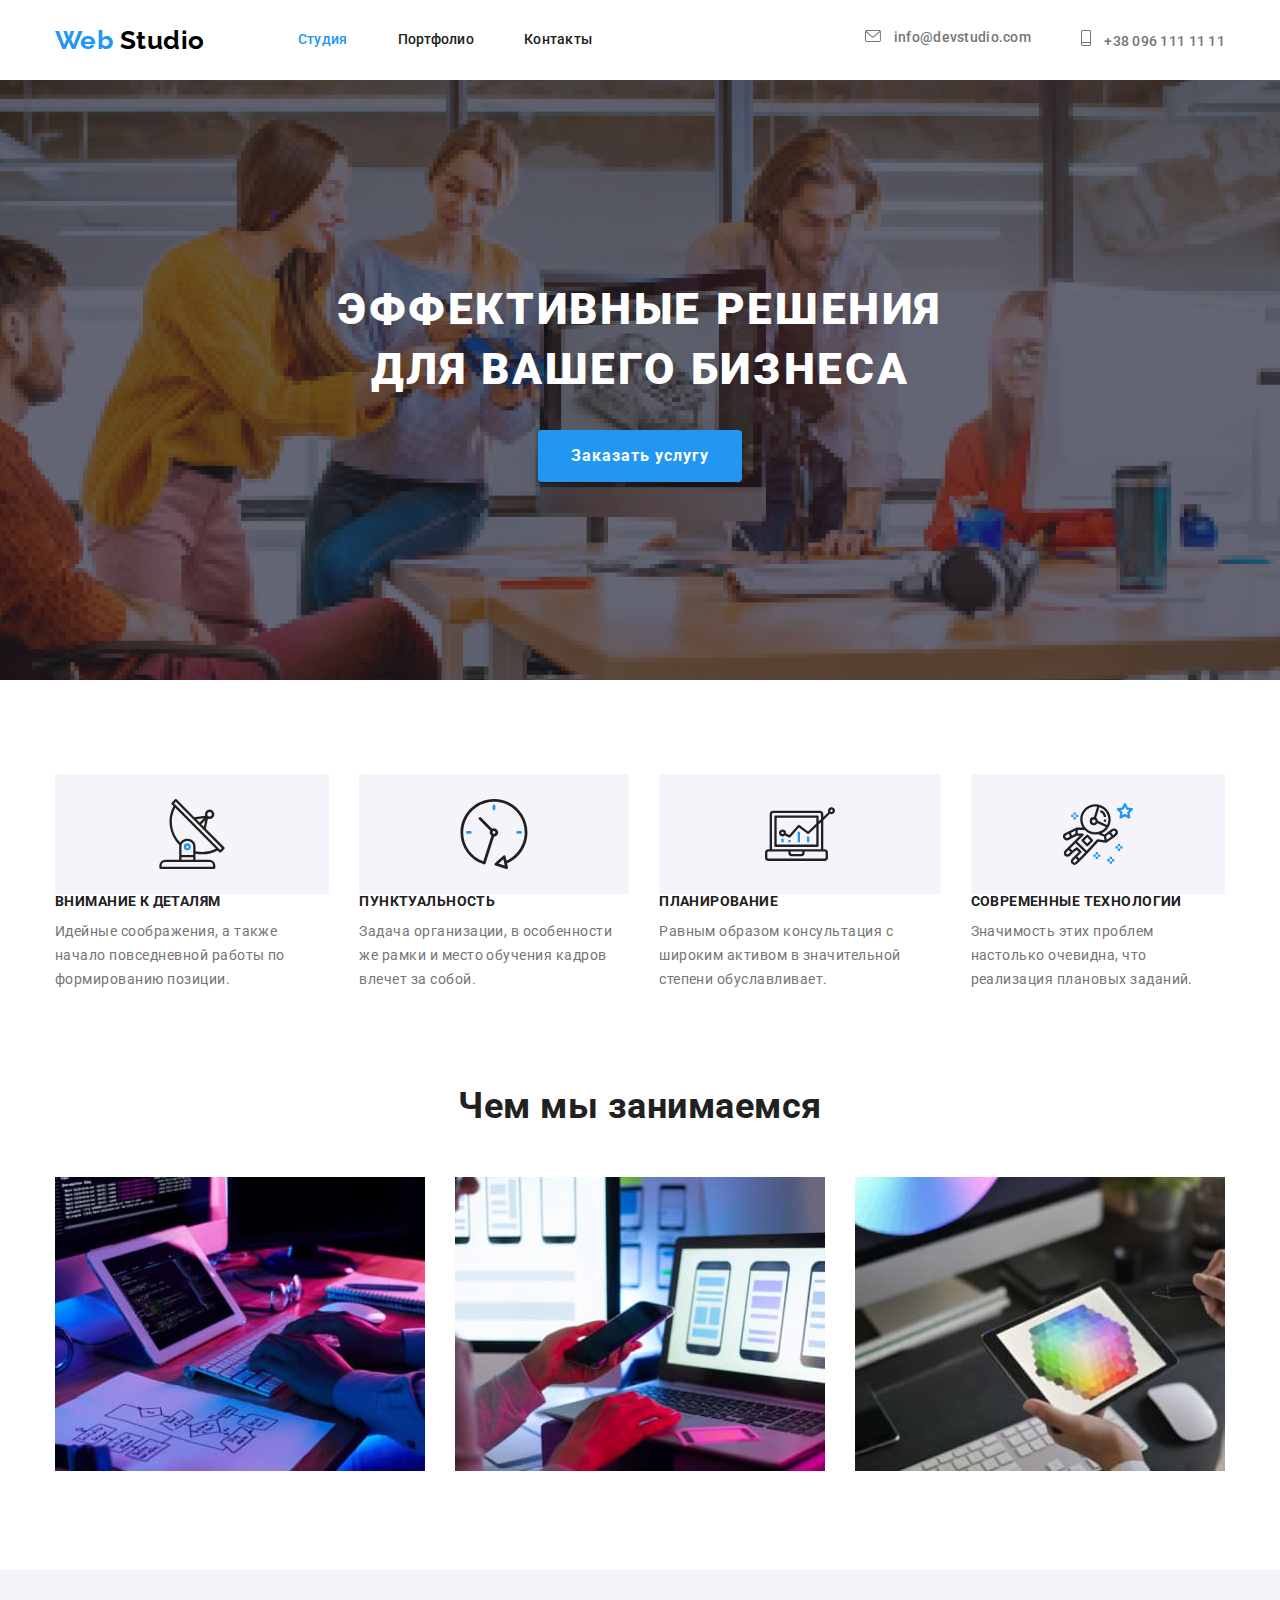
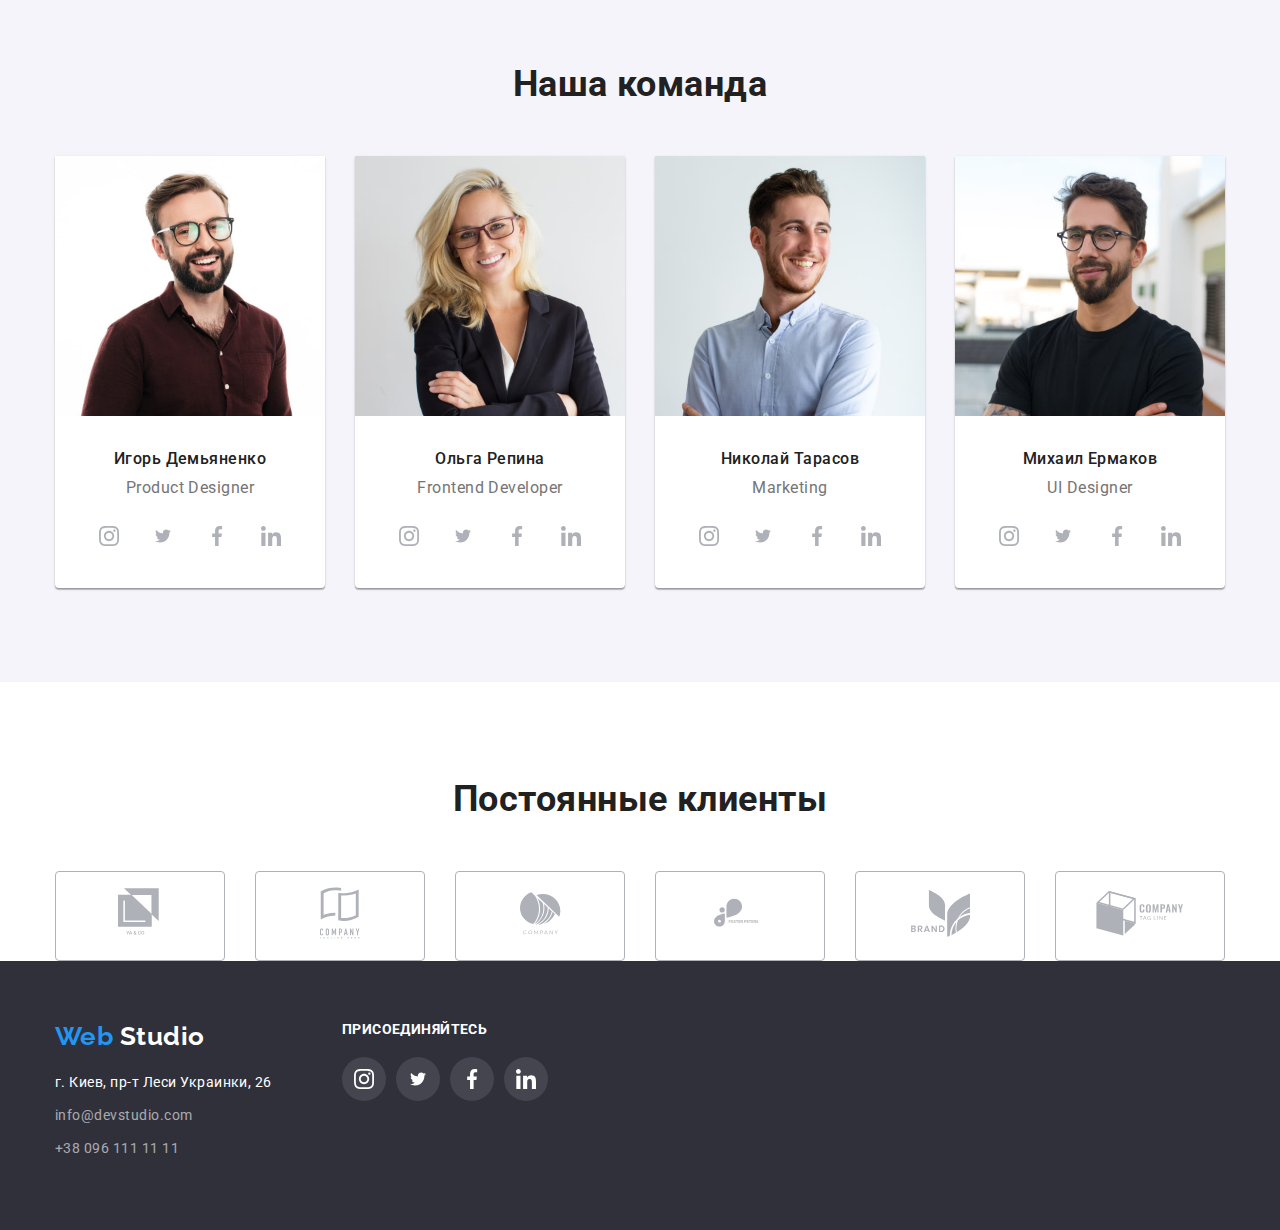
==== commit 2bac04ea: "После исправлений 1" ====
--- a/index.html
+++ b/index.html
@@ -224,7 +224,7 @@
           </ul>
         </div>
       </section>
-      <section class="section">
+      <section class="section-clients">
         <div class="container">
           <h2 class="clients">Постоянные клиенты</h2>
           <ul class="list-clients">
--- a/CSS/styles.CSS
+++ b/CSS/styles.CSS
@@ -249,7 +249,7 @@
   height: 120px;
   background-repeat: no-repeat;
   background-position: center;
-  background-color: var(--accent-background-color: #f5f4fa;);
+  background-color: var(--accent-background-color);
 }
 .icon-antenna::before {
   background-image: url(../images/antenna\ 1.svg);
@@ -301,7 +301,7 @@
 /* our-team */
 .section {
   background-color: var(--accent-background-color);
-  /* padding-top: 94px; */
+  padding-top: 94px;
   padding-bottom: 94px;
 }
 .our-work,
@@ -392,6 +392,10 @@
 }
 
 /* clients */
+.section-clients {
+  background-color: #fff;
+  padding-top: 97px;
+}
 .list-clients {
   display: flex;
 }
@@ -416,13 +420,13 @@
   fill: var(--icon-color);
   background-position: center;
 }
-.icon-clients:hover,
-.icon-clients:focus {
-  fill: var(--accent-text-first);
-}
 .svg-clients:hover,
 .svg-clients:focus {
   border-color: var(--accent-text-first);
+}
+.svg-clients:hover .icon-clients,
+.svg-clients:focus .icon-clients {
+  fill: var(--accent-text-first);
 }
 
 /* footer */
